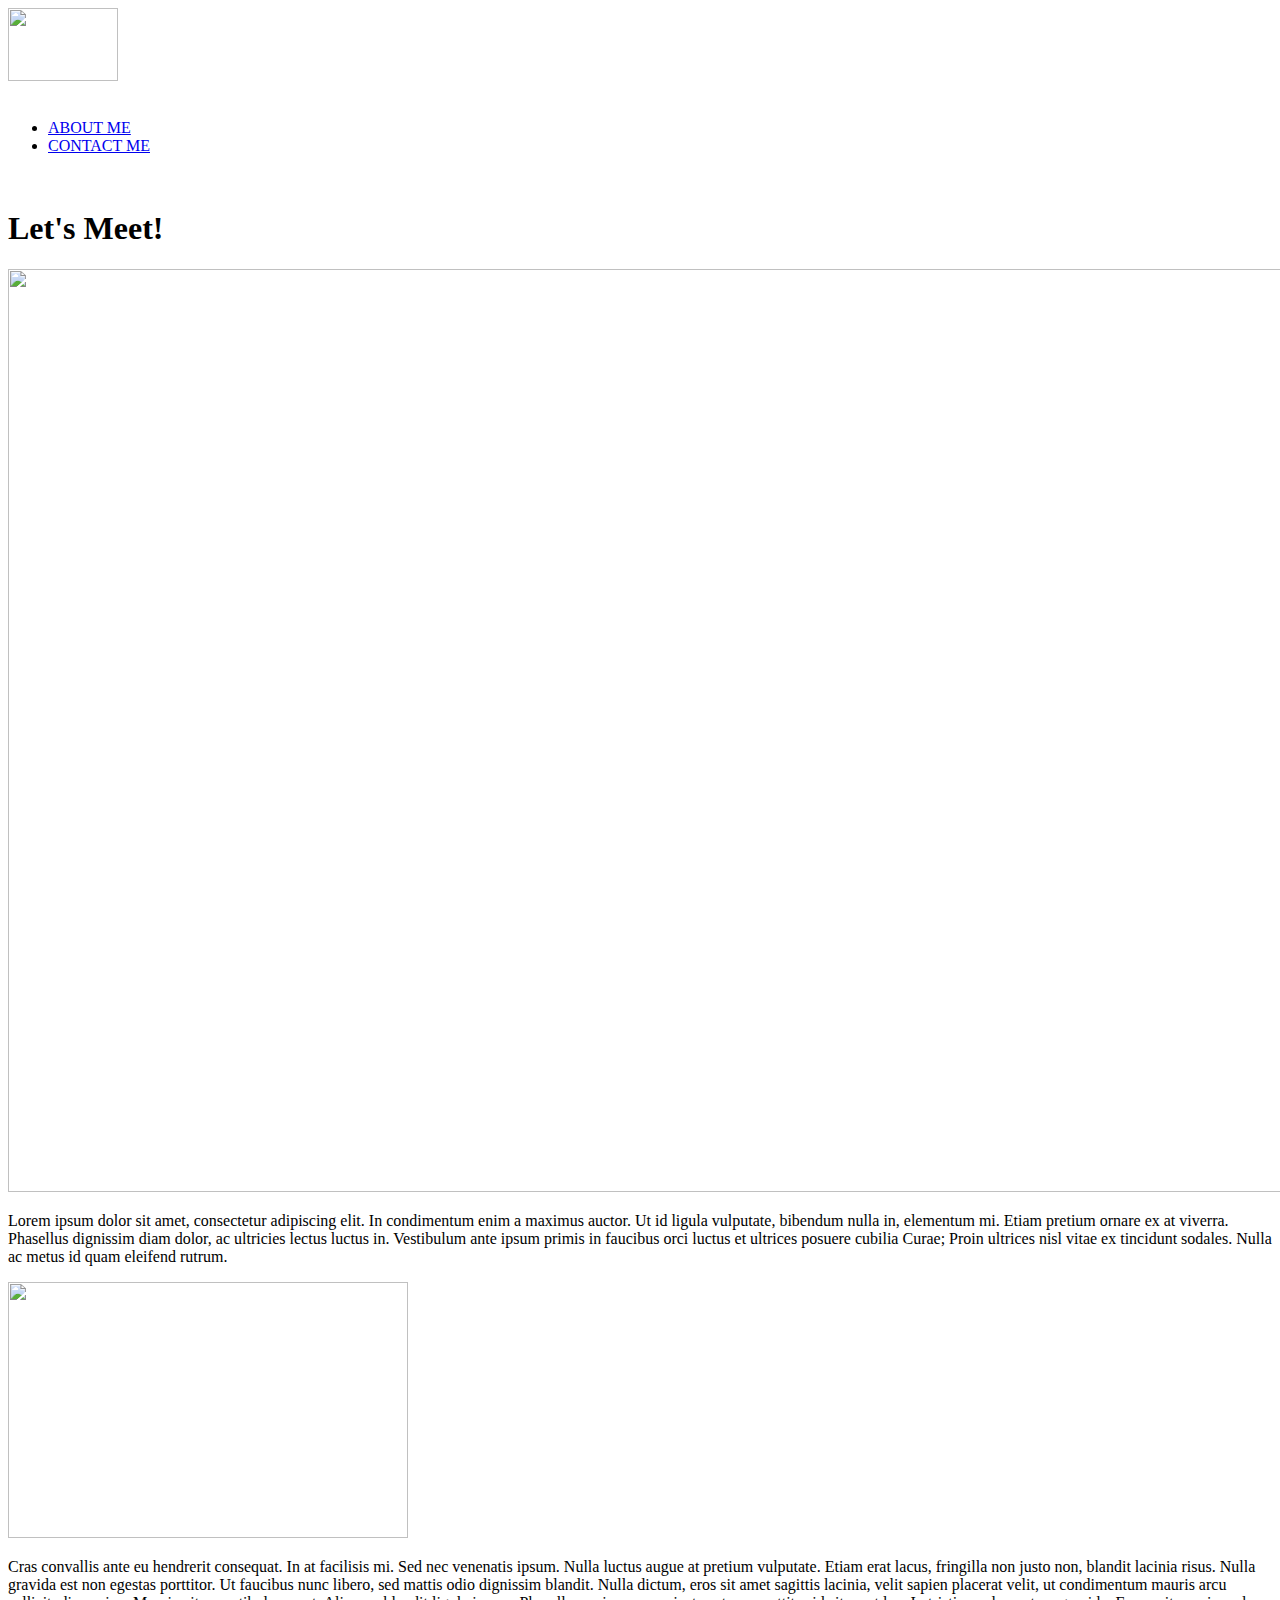
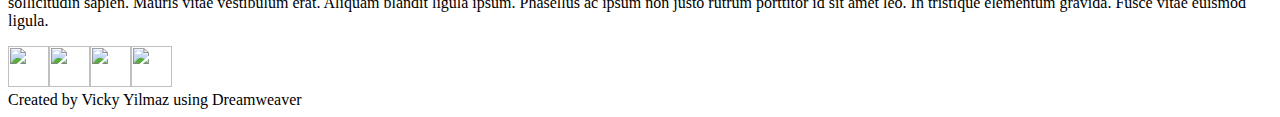
==== aboutme.html @ c7f5b177 "Add files via upload" ====
<!doctype html>
<html><!-- InstanceBegin template="/Templates/portfolio-template.dwt" codeOutsideHTMLIsLocked="false" -->
<head>
<meta charset="UTF-8">
<!-- InstanceBeginEditable name="doctitle" -->
<title>Sample Portfolio Website</title>
<!-- InstanceEndEditable -->
<link href="../style.css" rel="stylesheet" type="text/css">
<script src="https://ajax.googleapis.com/ajax/libs/jquery/3.3.1/jquery.min.js"></script>
<script type="text/javascript" src="../script.js"></script>
<!-- InstanceBeginEditable name="head" -->
<!-- InstanceEndEditable -->
</head>

<body>

<div class="background-im">
  <div class="container">
	  
    <header> <a href="index.html"><img src="../logo4.png" alt="" width="110" height="73" class="kapaliorta"></a>
      <nav>
        <div class="mobile-view"><img src="../burger-menu-grey.svg" alt="" width="25" class="expand"/></div>
        <div class="desktop-view">
          <ul>
            <li><a href="aboutme.html">ABOUT ME</a></li>
            <li><a href="#">CONTACT ME </a></li>
          </ul>
        </div>
      </nav>
      <!-- InstanceBeginEditable name="mainbody" -->&nbsp;

     
		<h1 class="meet">Let's Meet!</h1>
		<div>
			  
			<img src="../images/me.jpg" alt="" width="1422" height="923" class="page1photo"/>
		  </div>
			
			
		
		  
		 <p class="ppage1">Lorem ipsum dolor sit amet, consectetur adipiscing elit. In condimentum enim a maximus auctor. Ut id ligula vulputate, bibendum nulla in, elementum mi. Etiam pretium ornare ex at viverra. Phasellus dignissim diam dolor, ac ultricies lectus luctus in. Vestibulum ante ipsum primis in faucibus orci luctus et ultrices posuere cubilia Curae; Proin ultrices nisl vitae ex tincidunt sodales. Nulla ac metus id quam eleifend rutrum.</p>
         
			<img src="../images/me2.jpg" alt="" width="400" height="256" class="arafoto"/>
			
<p class="ppage1">Cras convallis ante eu hendrerit consequat. In at facilisis mi. Sed nec venenatis ipsum. Nulla luctus augue at pretium vulputate. Etiam erat lacus, fringilla non justo non, blandit lacinia risus. Nulla gravida est non egestas porttitor. Ut faucibus nunc libero, sed mattis odio dignissim blandit. Nulla dictum, eros sit amet sagittis lacinia, velit sapien placerat velit, ut condimentum mauris arcu sollicitudin sapien. Mauris vitae vestibulum erat. Aliquam blandit ligula ipsum. Phasellus ac ipsum non justo rutrum porttitor id sit amet leo. In tristique elementum gravida. Fusce vitae euismod ligula.</p>



  
		  
      <!-- InstanceEndEditable -->
      <footer>
        <div class="divfoot1"><a href="#"><img src="../social-facebook.png" width="41" height="41" alt=""><img src="../social-twitter.png" width="41" height="41" alt=""><img src="../social-linkedin.png" width="41" height="41" alt=""><img src="../social-mail.png" width="41" height="41" alt=""></a></div>
        <div class="divfoot2">Created by Vicky Yilmaz using Dreamweaver</div>
      </footer>
    </header>
  </div>
</div>
</body>
<!-- InstanceEnd --></html>
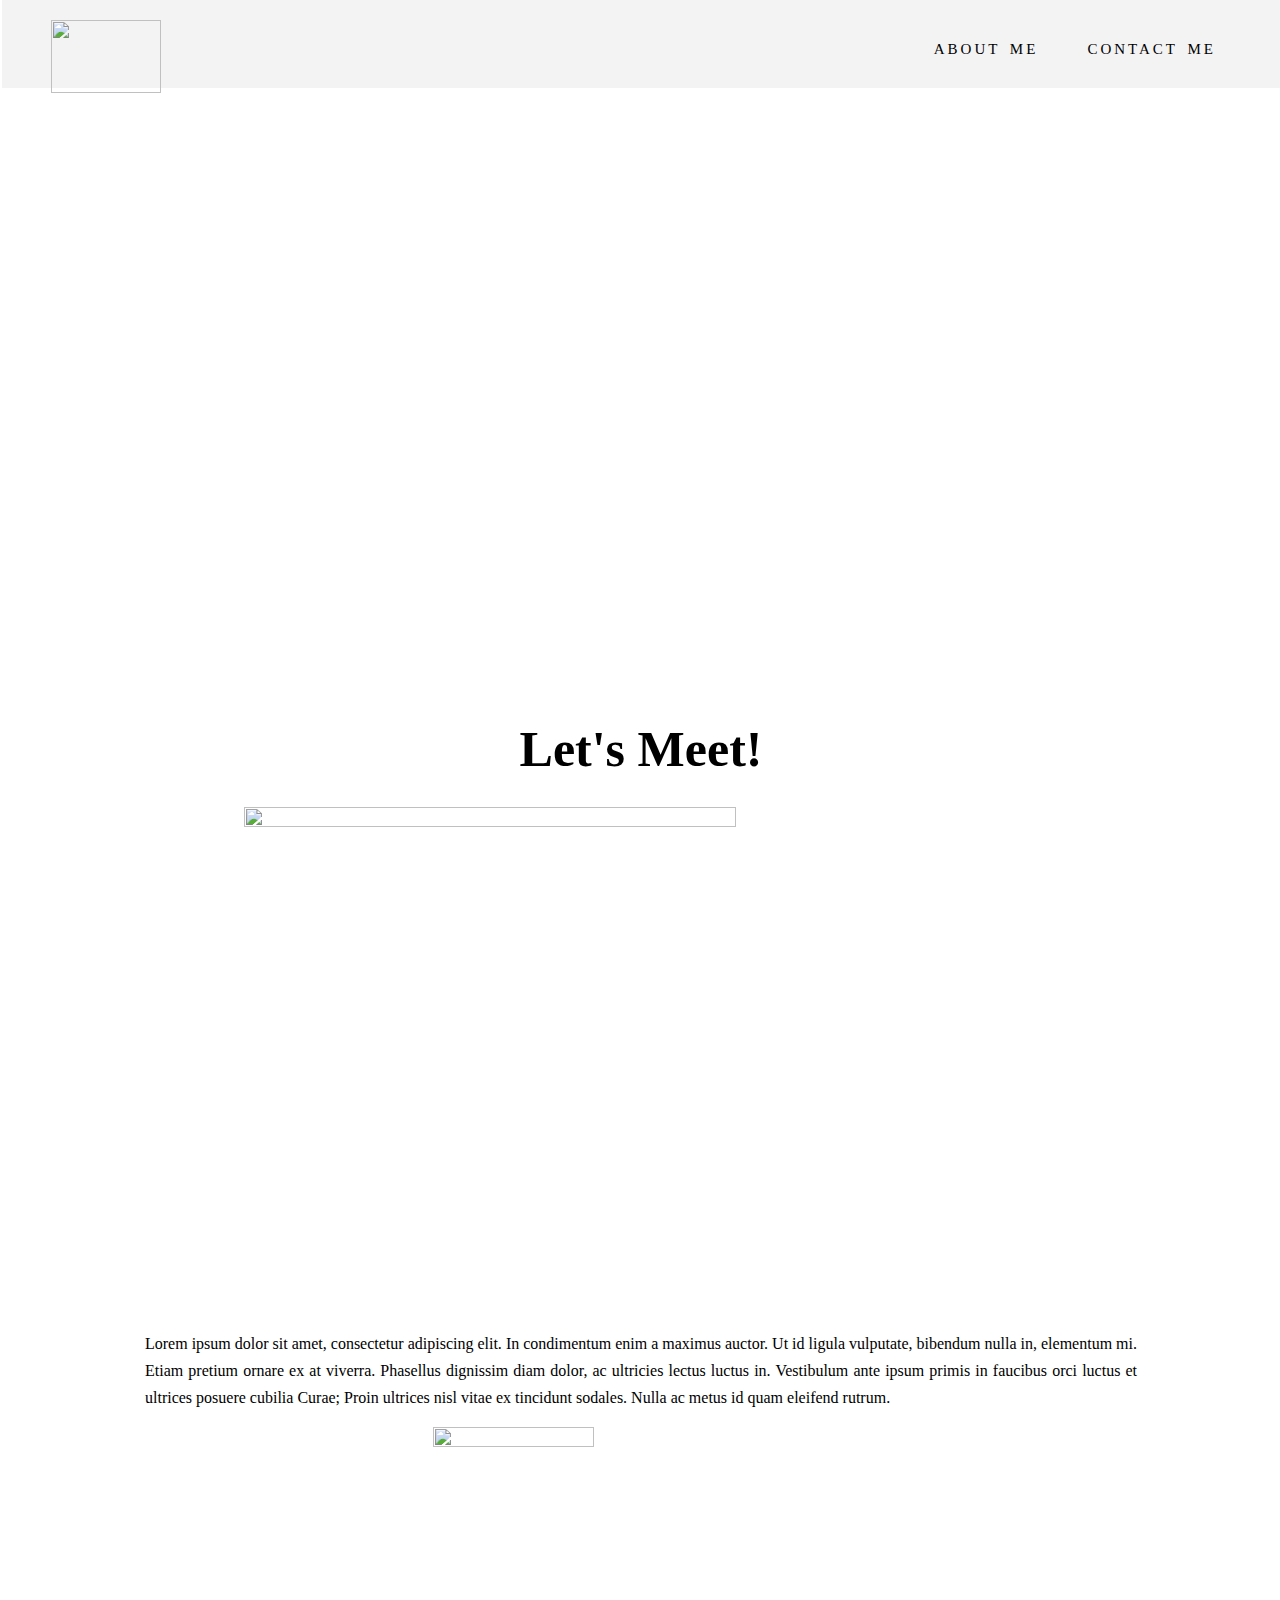
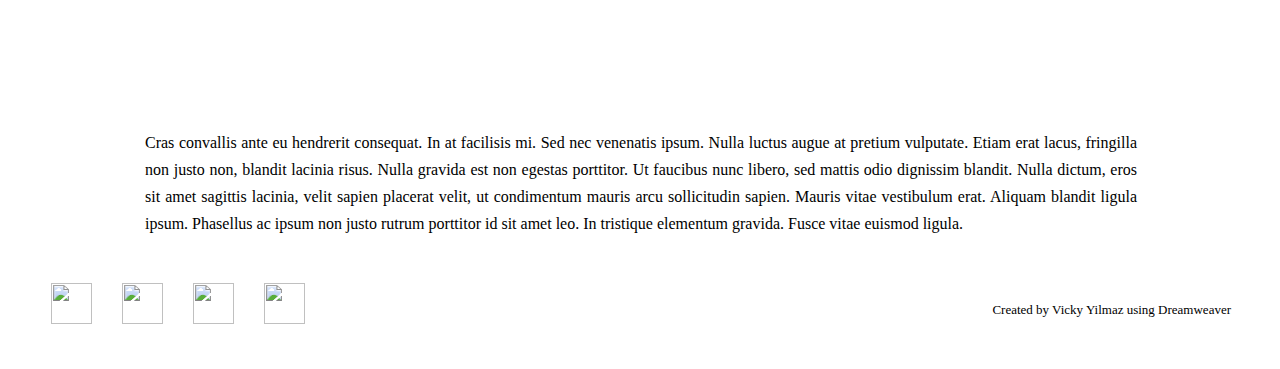
==== commit 7cab0766: "Update aboutme.html" ====
--- a/aboutme.html
+++ b/aboutme.html
@@ -5,9 +5,9 @@
 <!-- InstanceBeginEditable name="doctitle" -->
 <title>Sample Portfolio Website</title>
 <!-- InstanceEndEditable -->
-<link href="../style.css" rel="stylesheet" type="text/css">
+<link href="style.css" rel="stylesheet" type="text/css">
 <script src="https://ajax.googleapis.com/ajax/libs/jquery/3.3.1/jquery.min.js"></script>
-<script type="text/javascript" src="../script.js"></script>
+<script type="text/javascript" src="script.js"></script>
 <!-- InstanceBeginEditable name="head" -->
 <!-- InstanceEndEditable -->
 </head>
@@ -17,9 +17,9 @@
 <div class="background-im">
   <div class="container">
 	  
-    <header> <a href="index.html"><img src="../logo4.png" alt="" width="110" height="73" class="kapaliorta"></a>
+    <header> <a href="index.html"><img src="logo4.png" alt="" width="110" height="73" class="kapaliorta"></a>
       <nav>
-        <div class="mobile-view"><img src="../burger-menu-grey.svg" alt="" width="25" class="expand"/></div>
+        <div class="mobile-view"><img src="burger-menu-grey.svg" alt="" width="25" class="expand"/></div>
         <div class="desktop-view">
           <ul>
             <li><a href="aboutme.html">ABOUT ME</a></li>
@@ -33,7 +33,7 @@
 		<h1 class="meet">Let's Meet!</h1>
 		<div>
 			  
-			<img src="../images/me.jpg" alt="" width="1422" height="923" class="page1photo"/>
+			<img src="images/me.jpg" alt="" width="1422" height="923" class="page1photo"/>
 		  </div>
 			
 			
@@ -41,7 +41,7 @@
 		  
 		 <p class="ppage1">Lorem ipsum dolor sit amet, consectetur adipiscing elit. In condimentum enim a maximus auctor. Ut id ligula vulputate, bibendum nulla in, elementum mi. Etiam pretium ornare ex at viverra. Phasellus dignissim diam dolor, ac ultricies lectus luctus in. Vestibulum ante ipsum primis in faucibus orci luctus et ultrices posuere cubilia Curae; Proin ultrices nisl vitae ex tincidunt sodales. Nulla ac metus id quam eleifend rutrum.</p>
          
-			<img src="../images/me2.jpg" alt="" width="400" height="256" class="arafoto"/>
+			<img src="images/me2.jpg" alt="" width="400" height="256" class="arafoto"/>
 			
 <p class="ppage1">Cras convallis ante eu hendrerit consequat. In at facilisis mi. Sed nec venenatis ipsum. Nulla luctus augue at pretium vulputate. Etiam erat lacus, fringilla non justo non, blandit lacinia risus. Nulla gravida est non egestas porttitor. Ut faucibus nunc libero, sed mattis odio dignissim blandit. Nulla dictum, eros sit amet sagittis lacinia, velit sapien placerat velit, ut condimentum mauris arcu sollicitudin sapien. Mauris vitae vestibulum erat. Aliquam blandit ligula ipsum. Phasellus ac ipsum non justo rutrum porttitor id sit amet leo. In tristique elementum gravida. Fusce vitae euismod ligula.</p>
 
@@ -51,7 +51,7 @@
 		  
       <!-- InstanceEndEditable -->
       <footer>
-        <div class="divfoot1"><a href="#"><img src="../social-facebook.png" width="41" height="41" alt=""><img src="../social-twitter.png" width="41" height="41" alt=""><img src="../social-linkedin.png" width="41" height="41" alt=""><img src="../social-mail.png" width="41" height="41" alt=""></a></div>
+        <div class="divfoot1"><a href="#"><img src="social-facebook.png" width="41" height="41" alt=""><img src="social-twitter.png" width="41" height="41" alt=""><img src="social-linkedin.png" width="41" height="41" alt=""><img src="social-mail.png" width="41" height="41" alt=""></a></div>
         <div class="divfoot2">Created by Vicky Yilmaz using Dreamweaver</div>
       </footer>
     </header>
--- a/style.css
+++ b/style.css
@@ -0,0 +1,286 @@
+@charset "UTF-8";
+body {
+    margin-bottom: 0px;
+	margin-top: 0px;
+	margin-right: 0px;
+	margin-left: 0px;
+	
+}
+header   {
+    min-height: 0px;
+    height: 70px;
+    padding-top: 10px;
+    padding-left: 19px;
+    padding-right: 19px;
+    padding-bottom: 10px;
+    top: 0px;
+    left: 0px;
+    right: 0px;
+    bottom: 0px;
+    border-top-left-radius: 0px;
+    border-spacing: 0px 0px;
+    margin-top: 23px;
+    margin-right: 0px;
+    margin-left: 12px;
+    background-color: rgba(238,237,239,0.69);
+}
+.background-im {
+    background-image: url(back19.png);
+    background-repeat: no-repeat;
+    background-size: cover;
+    background-position: center 0%;
+    height: 700px;
+	
+}
+
+a img  {
+    padding-left: 30px;
+    padding-top: 12px;
+}
+nav   {
+    float: right;
+}
+.mobile-view {
+    display: none;
+}
+.container {
+    max-width: 2000px;
+    bottom: 0px;
+    margin-left: -10px;
+    margin-right: auto;
+    padding-top: 0px;
+    margin-top: -25px;
+}
+
+.desktop-view ul li {
+    list-style-type: none;
+    display: inline-block;
+    padding-top: 17px;
+    padding-right: 45px;
+    color: #000000;
+    font-family: open sans;
+    font-size: 15px;
+    letter-spacing: 3px;
+    word-spacing: 3px;
+}
+.desktop-view {
+}
+.desktop-view ul li a {
+    text-decoration: none;
+    color: #000000;
+}
+main   {
+    min-height: 402px;
+    margin-top: 718px;
+    color: rgba(0,0,0,1.00);
+}
+.imagegrid {
+    margin-top: 624px;
+    color: rgba(0,0,0,1.00);
+    margin-right: 61px;
+}
+footer {
+    height: 96px;
+    margin-top: 34px;
+    margin-bottom: 10px;
+}
+.divfoot1 {
+    float: left;
+    margin-bottom: 10px;
+}
+.divfoot2 {
+    float: right;
+    margin-top: 31px;
+    margin-right: 30px;
+    font-family: opensans;
+    font-size: small;
+    margin-bottom: 10px;
+}
+.float-left {
+    float: left;
+}
+.float-right {
+    float: right;
+}
+.responsive-image {
+    display: block;
+    height: auto;
+    width: 100%;
+}
+.colmd {
+    width: 31.3%;
+    margin-top: 1%;
+    margin-right: 1%;
+    margin-bottom: 1%;
+    margin-left: 1%;
+}
+.page1photo {
+    height: auto;
+    background-size: cover;
+    width: 63%;
+    padding-left: auto;
+    margin-left: 18%;
+    margin-right: 20%;
+    margin-top: 647px;
+}
+.col {
+    padding-left: auto;
+    padding-right: auto;
+}
+.ppage1 {
+    font-style: normal;
+    font-family: open sans;
+    text-align: justify;
+    font-weight: lighter;
+    margin-right: 10%;
+    line-height: 27px;
+    margin-left: 10%;
+    padding-left: 0px;
+    padding-right: 0px;
+}
+.arafoto {
+    margin-right: 24%;
+    height: auto;
+    margin-left: 28%;
+    width: 36%;
+    padding-left: 65px;
+    padding-right: 57px;
+}
+.anamenu {
+    padding-top: 12px;
+    padding-right: 23px;
+    background-color: rgba(226,0,3,1.00);
+}
+.container header {
+}
+.meet {
+    font-family: open sans;
+    font-weight: bold;
+    text-align: center;
+    font-size: 50px;
+    margin-top: 623px;
+    margin-bottom: -618px;
+}
+
+
+
+
+/*Tablet View*/
+@media (min-width: 401px) and (max-width: 768px){
+.mobile-view {
+    display: block;
+    padding-top: 35px;
+    padding-right: 40px;
+}
+.desktop-view {
+    display: none;
+}
+.expand {
+    display: block !important;
+    float: right;
+}
+.desktop-view ul li {
+    display: block;
+    text-align: right;
+    padding-top: 0px;
+    margin-top: 7px;
+}
+.colmd {
+    width: 48%;
+    margin-top: 1%;
+    margin-right: 1%;
+    margin-bottom: 1%;
+    margin-left: 1%;
+}
+.pagesh1 {
+    font-size: 43px;
+}
+.arafoto {
+    margin-right: 37px;
+    padding-right: 0px;
+    padding-left: 30px;
+}
+.imagegrid {
+}
+
+}
+
+/*Phone View*/
+@media (max-width: 400px){
+.mobile-view {
+    display: block;
+    padding-top: 35px;
+    padding-right: 40px;
+}
+.desktop-view {
+    display: none;
+}
+.kapaliorta   {
+    margin-left: 107px;
+    margin-right: 19px;
+    margin-bottom: -45px;
+}
+.expand {
+    display: block !important;
+    float: right;
+}
+.desktop-view ul li {
+    display: block;
+    text-align: center;
+    padding-top: 0px;
+    margin-right: 61px;
+    margin-top: 7px;
+}
+nav .mobile-view .expand {
+    margin-bottom: -2px;
+    margin-right: 116px;
+}
+.background-im {
+}
+footer {
+    text-align: center;
+    margin-top: 0px;
+    margin-right: 36px;
+    height: auto;
+    width: 90%;
+}
+.divfoot1 {
+    margin-left: 24px;
+}
+.divfoot2 {
+    padding-left: 35px;
+    padding-right: 21px;
+    font-size: 7pt;
+    margin-top: 8px;
+}
+.colxs {
+    width: 99%;
+    margin-top: 1%;
+    margin-right: 1%;
+    margin-bottom: 1%;
+    margin-left: 1%;
+    padding-top: 40px;
+}
+.pagesh1 {
+    font-size: 32px;
+}
+.page1photo {
+    margin-top: 658px;
+    height: auto;
+    width: 80%;
+    padding-left: 0px;
+    margin-left: 35px;
+    margin-right: 35px;
+}
+.arafoto {
+    padding-left: 0px;
+    width: 55%;
+    padding-right: 14px;
+    margin-right: -16px;
+    margin-left: 84px;
+}
+.containerm   {
+    margin-top: 700px;
+}
+
+}
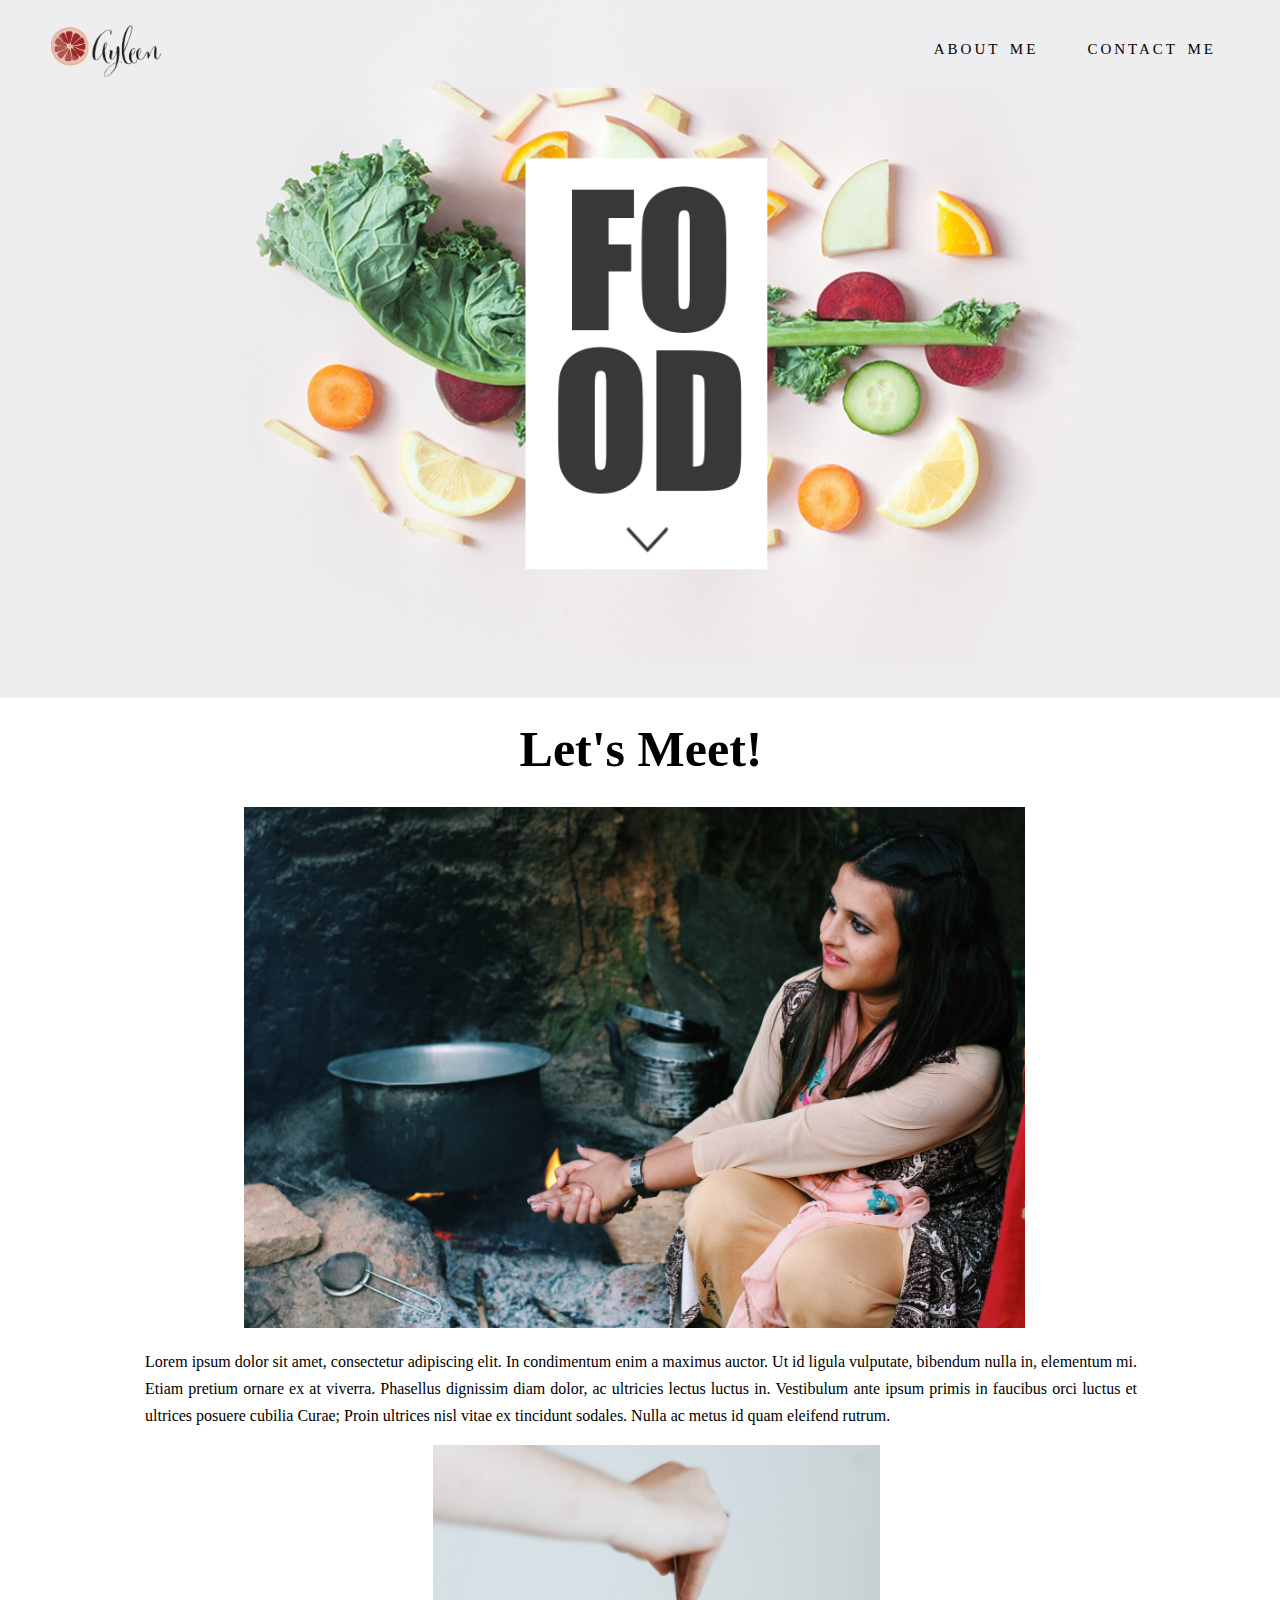
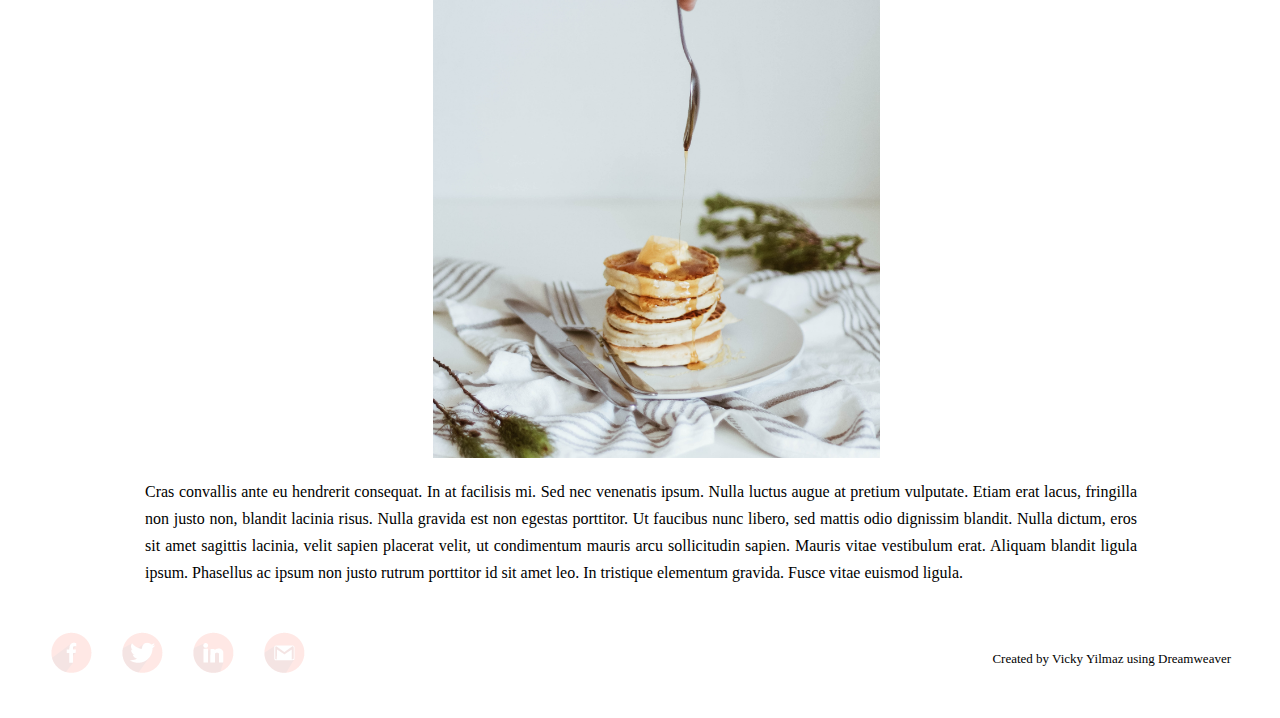
==== commit cceb35ef: "Update aboutme.html" ====
--- a/aboutme.html
+++ b/aboutme.html
@@ -33,7 +33,7 @@
 		<h1 class="meet">Let's Meet!</h1>
 		<div>
 			  
-			<img src="images/me.jpg" alt="" width="1422" height="923" class="page1photo"/>
+			<img src="me.jpg" alt="" width="1422" height="923" class="page1photo"/>
 		  </div>
 			
 			
@@ -41,7 +41,7 @@
 		  
 		 <p class="ppage1">Lorem ipsum dolor sit amet, consectetur adipiscing elit. In condimentum enim a maximus auctor. Ut id ligula vulputate, bibendum nulla in, elementum mi. Etiam pretium ornare ex at viverra. Phasellus dignissim diam dolor, ac ultricies lectus luctus in. Vestibulum ante ipsum primis in faucibus orci luctus et ultrices posuere cubilia Curae; Proin ultrices nisl vitae ex tincidunt sodales. Nulla ac metus id quam eleifend rutrum.</p>
          
-			<img src="images/me2.jpg" alt="" width="400" height="256" class="arafoto"/>
+			<img src="me2.jpg" alt="" width="400" height="256" class="arafoto"/>
 			
 <p class="ppage1">Cras convallis ante eu hendrerit consequat. In at facilisis mi. Sed nec venenatis ipsum. Nulla luctus augue at pretium vulputate. Etiam erat lacus, fringilla non justo non, blandit lacinia risus. Nulla gravida est non egestas porttitor. Ut faucibus nunc libero, sed mattis odio dignissim blandit. Nulla dictum, eros sit amet sagittis lacinia, velit sapien placerat velit, ut condimentum mauris arcu sollicitudin sapien. Mauris vitae vestibulum erat. Aliquam blandit ligula ipsum. Phasellus ac ipsum non justo rutrum porttitor id sit amet leo. In tristique elementum gravida. Fusce vitae euismod ligula.</p>
 
